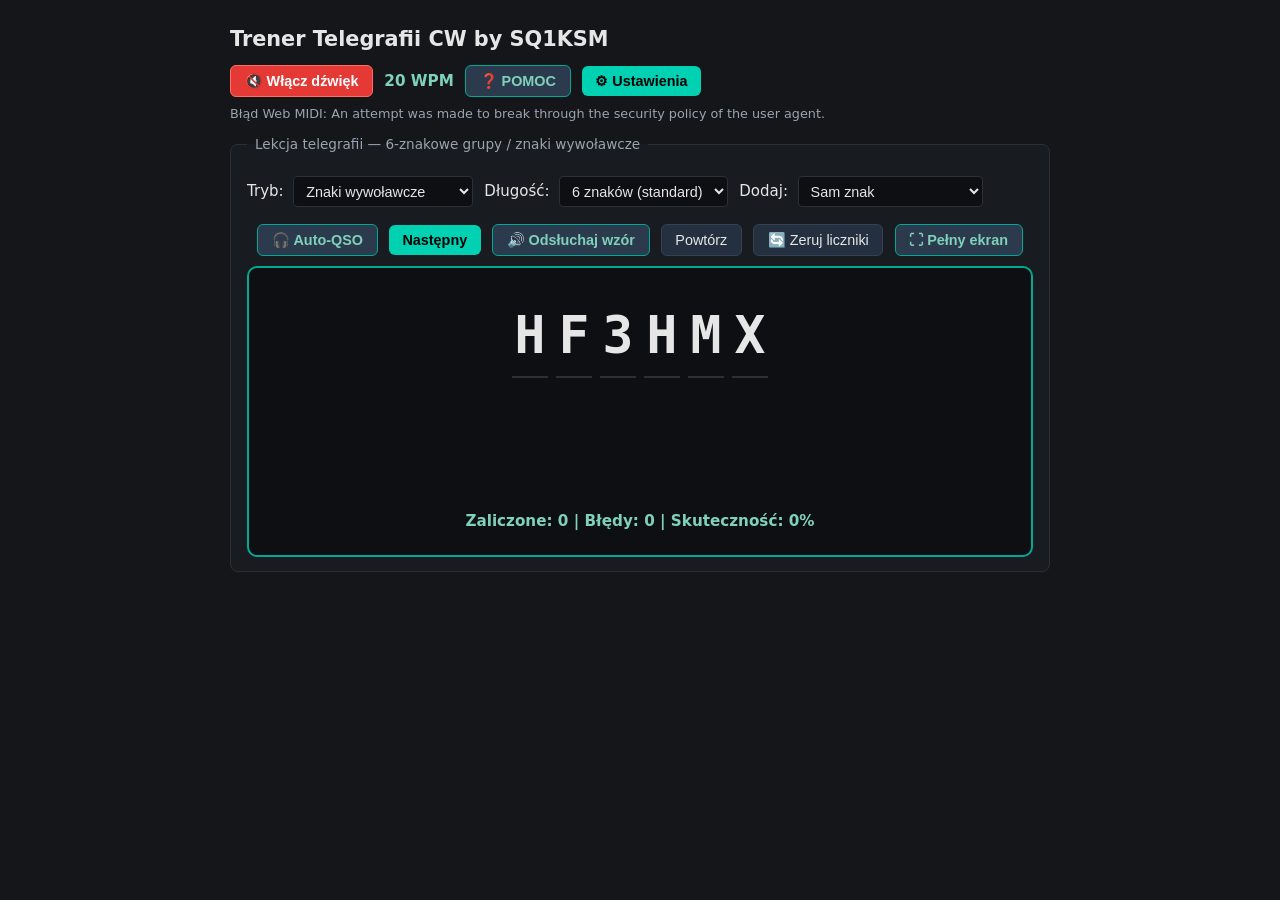
==== index.html @ eaeefb2e "Add files via upload" ====
<!doctype html>
<html lang="pl">

<head>
    <meta charset="utf-8" />
    <meta name="viewport" content="width=device-width, initial-scale=1" />
    <meta http-equiv="Cache-Control" content="no-cache, no-store, must-revalidate">
    <meta http-equiv="Pragma" content="no-cache">
    <meta http-equiv="Expires" content="0">
    <title>Trener Telegrafii CW (MIDI) by SQ1KSM v3</title>
    <link rel="stylesheet" href="style.css?v=6">
</head>

<body>
    <!-- 🔧 KONTROLA PRZEGLĄDARKI -->
    <!-- Komunikat o braku obsługi Web MIDI API (domyślnie ukryty) -->
    <div id="midi-warning-overlay" style="display: none;">
        <div class="midi-warning-box">
            <h2>⚠️ Przeglądarka nie obsługuje Web MIDI API</h2>
            <p>Twoja obecna przeglądarka nie pozwala na obsługę klucza telegraficznego przez USB/MIDI (część funkcji
                aplikacji może nie działać).</p>
            <p>Aby korzystać z pełnych możliwości <strong>Trenera Telegrafii CW</strong>, uruchom stronę w jednej z
                obsługiwanych przeglądarek:</p>
            <ul>
                <li><strong>Google Chrome</strong> (Windows, macOS, Linux, Android)</li>
                <li><strong>Microsoft Edge</strong> (Windows, macOS)</li>
                <li><strong>Opera</strong> / <strong>Brave</strong> / <strong>Vivaldi</strong></li>
            </ul>
            <p class="small-note">Uwaga: Przeglądarki na urządzeniach Apple iPhone/iPad (iOS/iPadOS) oraz Safari nie
                obsługują standardu Web MIDI.</p>
            <button id="close-midi-warning" type="button">Rozumiem, kontynuuj mimo to (tylko generator /
                klawiatura)</button>
        </div>
    </div>

    <style>
        #midi-warning-overlay {
            position: fixed;
            inset: 0;
            background: rgba(0, 0, 0, 0.82);
            z-index: 9999;
            display: flex;
            align-items: center;
            justify-content: center;
            padding: 16px;
            font-family: system-ui, -apple-system, sans-serif;
        }

        .midi-warning-box {
            background: #1e2229;
            color: #f1f5f9;
            border: 2px solid #f59e0b;
            border-radius: 10px;
            max-width: 520px;
            padding: 24px;
            box-shadow: 0 10px 30px rgba(0, 0, 0, 0.5);
        }

        .midi-warning-box h2 {
            margin-top: 0;
            color: #fbbf24;
            font-size: 1.25rem;
        }

        .midi-warning-box ul {
            margin: 12px 0;
            padding-left: 20px;
            line-height: 1.6;
        }

        .midi-warning-box .small-note {
            font-size: 0.85rem;
            color: #94a3b8;
        }

        #close-midi-warning {
            margin-top: 14px;
            width: 100%;
            padding: 10px 16px;
            background: #f59e0b;
            color: #111827;
            font-weight: 600;
            border: none;
            border-radius: 6px;
            cursor: pointer;
        }

        #close-midi-warning:hover {
            background: #fbbf24;
        }
    </style>

    <script>
        document.addEventListener("DOMContentLoaded", () => {
            // 1. Sprawdzenie czy przeglądarka obsługuje Web MIDI API oraz czy strona działa w bezpiecznym kontekście (HTTPS / localhost)
            const isWebMidiSupported = typeof navigator !== "undefined" && typeof navigator.requestMIDIAccess === "function";
            const isSecure = window.isSecureContext; // Web MIDI wymaga HTTPS lub localhost

            if (!isWebMidiSupported || !isSecure) {
                const overlay = document.getElementById("midi-warning-overlay");
                const closeBtn = document.getElementById("close-midi-warning");

                if (overlay) {
                    overlay.style.display = "flex";
                }

                if (closeBtn) {
                    closeBtn.addEventListener("click", () => {
                        overlay.style.display = "none";
                    });
                }
            }
        });
    </script>


    <!-- 🔧 KONIEC - KONTROLA PRZEGLĄDARKI -->


    <div class="topbar">
        <h1>Trener Telegrafii CW by SQ1KSM</h1>
        <div class="row">
            <button id="unlock-audio-btn" class="danger-btn">🔇 Włącz dźwięk</button>
            <span id="quick-wpm-badge" style="color:#7fd1b9; font-weight:bold; font-size:.95rem;">20 WPM</span>
            <a href="pomoc.html" target="_blank" style="text-decoration:none;"><button type="button" class="nav-btn">❓
                    POMOC</button></a>
            <button id="toggle-settings-btn" class="force-btn">⚙ Ustawienia</button>
        </div>
    </div>
    <p class="status" id="status">Inicjalizacja Web MIDI…</p>



    <!-- Ostrzeżenie o braku obsługi Web MIDI API (domyślnie ukryte) -->
    <div id="midi-compat-banner"
        style="display:none; background:#1a1212; border:1px solid #ef4444; border-radius:6px; padding:14px 16px; margin:10px 0; color:#e6e6e6; line-height:1.5;">
        <div style="display:flex; justify-content:space-between; align-items:flex-start; gap:12px;">
            <div>
                <strong style="color:#f87171; font-size:1rem;">⚠️ Twoja przeglądarka nie obsługuje Web MIDI API</strong>
                <p id="midi-compat-reason" style="margin:6px 0 8px 0; font-size:.92rem; color:#cbd5e1;">
                    Obsługa fizycznego klucza CW / dongla Vail przez USB wymaga przeglądarki wspierającej standard Web
                    MIDI.
                </p>
                <p style="margin:0; font-size:.9rem;">
                    Uruchom aplikację w: <strong style="color:#7fd1b9;">Google Chrome</strong>, <strong
                        style="color:#7fd1b9;">Microsoft Edge</strong>, <strong style="color:#7fd1b9;">Opera</strong>
                    lub <strong style="color:#7fd1b9;">Android Chrome</strong>.
                </p>
                <p style="margin:6px 0 0 0; font-size:.82rem; color:#94a3b8;">
                    Wskazówka: W obecnej przeglądarce nadal możesz korzystać z treningu odbioru (RX) oraz klawiatury
                    ekranowej/komputerowej.
                </p>
            </div>
            <button type="button" id="dismiss-midi-banner" class="nav-btn"
                style="flex-shrink:0; border-color:#ef4444; color:#fca5a5;">✕ Zamknij</button>
        </div>
    </div>

    <script>
        (function checkWebMidiCompatibility() {
            const hasWebMidi = typeof navigator !== "undefined" && typeof navigator.requestMIDIAccess === "function";
            const isSecure = window.isSecureContext; // Web MIDI wymaga HTTPS lub localhost

            if (!hasWebMidi || !isSecure) {
                const banner = document.getElementById("midi-compat-banner");
                const statusEl = document.getElementById("status");
                const reasonEl = document.getElementById("midi-compat-reason");
                const dismissBtn = document.getElementById("dismiss-midi-banner");

                if (banner) banner.style.display = "block";

                if (!isSecure && hasWebMidi) {
                    // Przeglądarka jest dobra (np. Chrome), ale strona otwarta po zwykłym HTTP zamiast HTTPS
                    if (reasonEl) {
                        reasonEl.textContent = "Przeglądarka wspiera Web MIDI, ale zablokowała dostęp, ponieważ strona nie jest otwarta przez bezpieczne połączenie HTTPS (lub localhost).";
                    }
                    if (statusEl) {
                        statusEl.textContent = "Błąd Web MIDI: wymagane połączenie HTTPS.";
                        statusEl.style.color = "#f87171";
                    }
                } else {
                    // Przeglądarka nie obsługuje Web MIDI (np. Firefox, Safari, przeglądarki na iOS)
                    if (statusEl) {
                        statusEl.textContent = "Brak obsługi Web MIDI w tej przeglądarce (tryb bez klucza USB).";
                        statusEl.style.color = "#f87171";
                    }
                }

                if (dismissBtn && banner) {
                    dismissBtn.addEventListener("click", () => {
                        banner.style.display = "none";
                    });
                }
            }
        })();
    </script>






    <div id="settings-drawer" class="drawer">
        <fieldset>
            <legend>Dane stacji (do łączności QSO)</legend>
            <div class="row">
                <label>Twój znak:
                    <input id="my-call-input" type="text" value="SQ1KSM" maxlength="12"
                        style="width:7em; text-transform:uppercase; font-family:ui-monospace, monospace; font-weight:bold; background:#0d0f12; color:#7fd1b9; border:1px solid #2a2f38; border-radius:4px; padding:.35rem .5rem;">
                </label>
                <label>Imię:
                    <input id="my-name-input" type="text" value="SLAWEK" maxlength="15"
                        style="width:6em; text-transform:uppercase; font-family:ui-monospace, monospace; background:#0d0f12; color:#e6e6e6; border:1px solid #2a2f38; border-radius:4px; padding:.35rem .5rem;">
                </label>
                <label>QTH:
                    <input id="my-qth-input" type="text" value="KOSTRZYN" maxlength="20"
                        style="width:8em; text-transform:uppercase; font-family:ui-monospace, monospace; background:#0d0f12; color:#e6e6e6; border:1px solid #2a2f38; border-radius:4px; padding:.35rem .5rem;">
                </label>
                <label>Lokator:
                    <input id="my-locator-input" type="text" value="JO72IP" maxlength="8"
                        style="width:6em; text-transform:uppercase; font-family:ui-monospace, monospace; background:#0d0f12; color:#e6e6e6; border:1px solid #2a2f38; border-radius:4px; padding:.35rem .5rem;">
                </label>
            </div>
        </fieldset>

        <fieldset>
            <legend>Połączenie MIDI (Dongle Vail)</legend>
            <div class="row">
                <label>Wejście (Odbiór): <select id="midi-in"></select></label>
                <label>Wyjście (Dongle): <select id="midi-out"></select></label>
                <label>Kanał:
                    <select id="midi-ch">
                        <option value="all" selected>Wszystkie</option>
                        <option value="1">1</option>
                        <option value="2">2</option>
                        <option value="3">3</option>
                        <option value="4">4</option>
                    </select>
                </label>
            </div>
            <div class="row" style="align-items: center; gap: 16px;">
                <label class="checkbox-label"
                    style="margin: 0; display: inline-flex; align-items: center; gap: 8px; cursor: pointer;">
                    <input type="checkbox" id="any-note"> Akceptuj każdą nutę
                </label>
                <span id="note-selectors"
                    style="display: inline-flex; align-items: center; gap: 12px; background: rgba(0, 0, 0, 0.25); border: 1px solid #2d3748; border-radius: 6px; padding: 4px 10px;">
                    <span
                        style="font-size: 0.85em; opacity: 0.7; text-transform: uppercase; letter-spacing: 0.5px;">Nuty:</span>
                    <label style="display: inline-flex; align-items: center; gap: 5px; margin: 0;">
                        Lewa (DIT) <input type="number" id="note-dit" min="0" max="127" value="1"
                            style="width: 48px; text-align: center; padding: 2px 4px;">
                    </label>
                    <label style="display: inline-flex; align-items: center; gap: 5px; margin: 0;">
                        Prawa (DAH) <input type="number" id="note-dah" min="0" max="127" value="2"
                            style="width: 48px; text-align: center; padding: 2px 4px;">
                    </label>
                </span>
            </div>
        </fieldset>

        <fieldset>
            <legend>Odsłuch Audio (Sidetone)</legend>
            <div class="row">
                <label style="flex:1; min-width:200px;">Głośność: <input id="vol-slider" type="range" min="0" max="100"
                        value="50"><output id="vol-out">50%</output></label>
                <label style="flex:1; min-width:200px;">Ton (Hz): <input id="freq-slider" type="range" min="300"
                        max="1000" step="50" value="700"><output id="freq-out">700 Hz</output></label>
            </div>
        </fieldset>

        <fieldset>
            <legend>Tempo WPM, Przerwy i Kontrola Rytmu</legend>
            <label>WPM (Dongle + Dekoder):
                <input id="wpm-slider" type="range" min="5" max="45" value="20">
                <output id="wpm-out">20 WPM</output>
            </label>
            <label>Przerwa między literami (poszerzenie):
                <input id="char-gap-slider" type="range" min="2.5" max="7.0" step="0.5" value="3.0">
                <output id="char-gap-out">3.0x dit</output>
            </label>
            <label style="margin-top:.6rem;">
                <input id="strict-gap-check" type="checkbox" checked> Resetuj wyraz od nowa przy zbyt długiej przerwie
            </label>
            <label id="max-gap-row" style="margin-top:.2rem;">Maks. przerwa w wyrazie (limit):
                <input id="max-gap-slider" type="range" min="5" max="25" step="1" value="7">
                <output id="max-gap-out">7x dit</output>
            </label>
            <label style="margin-top:.6rem;">
                <input id="sound-feedback-check" type="checkbox">
                Dźwięk potwierdzenia (krótki sygnał po nadaniu słowa)
            </label>
            <label style="margin-top:.6rem;">
                <input id="soft-error-check" type="checkbox" checked>
                Łagodny tryb błędów: nie przerywaj od razu — czekaj na dłuższą pauzę
            </label>
            <div class="row" style="margin-top:.5rem;">
                <span>Tryb Dongla:</span>
                <button class="mode-btn" data-prog="7">Iambic A</button>
                <button class="mode-btn active-mode" data-prog="8">Iambic B</button>
                <button class="mode-btn" data-prog="6">Ultimatic</button>
                <button class="mode-btn" data-prog="2">Bug</button>
                <button class="mode-btn" data-prog="1">Straight Key</button>
            </div>
            <label style="margin-top:.7rem;">
                <input id="sync-decoder" type="checkbox" checked> Synchronizuj dekoder z WPM
            </label>
            <div id="manual-rx-box" style="display:none;">
                <label>Osobne WPM dekodera:
                    <input id="rx-wpm-slider" type="range" min="5" max="45" value="20">
                    <output id="rx-wpm-out">20 WPM</output>
                </label>
            </div>
            <div class="thresholds" id="thresholds-info">dit: 60 ms | litera po 180 ms | limit pauzy: 600 ms</div>
        </fieldset>

        <fieldset>
            <legend>Zdarzenia MIDI (debug)</legend>
            <div id="log"></div>
        </fieldset>
    </div>

    <fieldset>
        <legend id="lesson-legend">Lekcja telegrafii — grupy znaków / znaki wywoławcze</legend>
        <div class="row" style="margin-bottom:.6rem;">
            <div class="row" style="flex-wrap:nowrap;">
                <label>Tryb:
                    <select id="lesson-type">
                        <option value="koch">Metoda Kocha</option>
                        <option value="letters">Tylko litery</option>
                        <option value="mixed">Losowe znaki</option>
                        <option value="callsign" selected>Znaki wywoławcze</option>
                        <option value="qso">Krótkie łączności</option>
                        <option value="free">Swobodne nadawanie</option>
                        <option value="file">Własny plik</option>
                    </select>
                </label>

                <label id="lesson-len-wrap">Długość:
                    <select id="lesson-len">
                        <option value="1">1 znak (bardzo łatwy)</option>
                        <option value="2">2 znaki</option>
                        <option value="3">3 znaki</option>
                        <option value="4">4 znaki (łatwy)</option>
                        <option value="5">5 znaków</option>
                        <option value="6" selected>6 znaków (standard)</option>
                        <option value="8">8 znaków</option>
                        <option value="10">10 znaków</option>
                    </select>
                </label>

                <label id="callsign-suffix-wrap" style="display:none;">Dodaj:
                    <select id="callsign-suffix">
                        <option value="none">Sam znak</option>
                        <option value="random">Losowo: /P, /QRP, /MM</option>
                        <option value="question">? po znaku</option>
                    </select>
                </label>

                <div id="koch-controls" class="row" style="display:none; flex-wrap:nowrap;">
                    <label>Lekcja:
                        <select id="koch-stage">
                            <option value="0">1: K M</option>
                            <option value="1">2: R S</option>
                            <option value="2">3: U A</option>
                            <option value="3">4: P T</option>
                            <option value="4">5: L O</option>
                            <option value="5">6: W I</option>
                            <option value="6">7: N J</option>
                            <option value="7">8: E F</option>
                            <option value="8">9: Ø Y</option>
                            <option value="9">10: V G</option>
                            <option value="10">11: 5 Q</option>
                            <option value="11">12: 9 Z</option>
                            <option value="12">13: H 3</option>
                            <option value="13">14: 8 B</option>
                            <option value="14">15: ? 4</option>
                            <option value="15">16: 2 7</option>
                            <option value="16">17: C 1</option>
                            <option value="17">18: D 6</option>
                            <option value="18">19: X =</option>
                            <option value="19">20: / &lt;SK&gt;</option>
                        </select>
                    </label>

                    <select id="koch-scope">
                        <option value="only">Tylko nowe</option>
                        <option value="cumul">Wszystkie</option>
                    </select>
                </div>

                <div id="file-controls" class="row" style="display:none; flex-wrap:nowrap;">
                    <button type="button" id="file-upload-btn" class="nav-btn">📂 Wczytaj plik</button>
                    <button type="button" id="file-paste-btn" class="nav-btn">Wklej ze schowka</button>
                    <input type="file" id="lesson-file-input" accept=".txt,.csv" style="display:none;">
                    <select id="file-order">
                        <option value="random">Losowo</option>
                        <option value="seq">Po kolei</option>
                    </select>
                    <span id="file-info"
                        style="font-size:.82rem; color:#9aa3b0; max-width:12em; overflow:hidden; text-overflow:ellipsis; white-space:nowrap;">Brak
                        pliku</span>
                </div>
            </div>
        </div>

        <div class="row" style="margin-bottom:.6rem; justify-content: center;">

            <button id="toggle-auto-btn" class="nav-btn">🎧 Auto-QSO</button>
            <button id="lesson-next-btn" class="force-btn">Następny</button>
            <button id="lesson-play-btn" class="nav-btn">🔊 Odsłuchaj</button>
            <button id="lesson-reset-btn">Powtórz</button>
            <button id="stats-reset-btn">🔄 Zeruj liczniki</button>
            <button id="fullscreen-btn" class="nav-btn">⛶ Pełny ekran</button>
        </div>

        <div class="lesson-box" id="lesson-box">
            <div class="lesson-grid" id="lesson-grid"></div>
            <div class="lesson-msg" id="lesson-msg"></div>
            <div class="lesson-stats" id="lesson-stats">Zaliczone: 0 | Błędy: 0</div>
        </div>
    </fieldset>

    <!-- 🔧 Modal potwierdzenia (nowoczesny, zamiast confirm()) -->
    <div id="confirm-modal" class="confirm-overlay" aria-hidden="true">
        <div class="confirm-box" role="dialog" aria-modal="true" aria-labelledby="confirm-title">
            <div class="confirm-icon" id="confirm-icon">⚠️</div>
            <h2 class="confirm-title" id="confirm-title">Potwierdź</h2>
            <p class="confirm-msg" id="confirm-msg">Czy na pewno?</p>
            <div class="confirm-actions">
                <button type="button" class="confirm-btn cancel" id="confirm-cancel">Anuluj</button>
                <button type="button" class="confirm-btn ok" id="confirm-ok">Tak, potwierdzam</button>
            </div>
        </div>
    </div>

    <!-- 🔧 Modal Auto-QSO -->
    <div id="auto-modal" class="confirm-overlay" aria-hidden="true">
        <div class="confirm-box" role="dialog" aria-modal="true" aria-labelledby="auto-title"
            style="max-width:440px; text-align:left;">
            <div class="confirm-icon" style="text-align:center;">🎧</div>
            <h2 class="confirm-title" id="auto-title" style="text-align:center;">Tryb Auto-QSO</h2>
            <p class="confirm-msg" id="auto-msg" style="text-align:center;">
                System nadaje wzór. Nadaj dokładnie to, co usłyszysz. Po poprawnym nadaniu przejdzie do kolejnego
                zadania.
            </p>

            <label style="display:flex; align-items:center; gap:.6rem; margin:.6rem 0;">
                <input type="checkbox" id="auto-repeat-on-error" checked>
                Powtarzaj ten sam wyraz po błędzie
            </label>

            <label style="display:flex; align-items:center; gap:.6rem; margin:.6rem 0;">
                <input type="checkbox" id="auto-show-text">
                Pokazuj tekst wyrazu (domyślnie ukryty — słuchaj!)
            </label>

            <label style="display:flex; align-items:center; gap:.6rem; margin:.6rem 0;">
                <input type="checkbox" id="auto-play-first" checked>
                Nadaj wzór od razu po starcie
            </label>

            <div class="confirm-actions" style="margin-top:1rem;">
                <button type="button" class="confirm-btn cancel" id="auto-cancel">Anuluj</button>
                <button type="button" class="confirm-btn ok safe" id="auto-start">▶ Start</button>
            </div>
        </div>
    </div>

    <script src="morse.js?v=5"></script>
    <script src="lessons.js?v=15"></script>
    <script src="midi.js?v=4"></script>
    <script src="app.js?v=6"></script>
</body>

</html>
---- style.css ----
:root {
    color-scheme: dark;
}

body {
    font: 15px/1.5 system-ui, sans-serif;
    background: #14161a;
    color: #e6e6e6;
    max-width: 820px;
    margin: 1.5rem auto;
    padding: 0 1rem;
}

.topbar {
    display: flex;
    justify-content: space-between;
    align-items: center;
    margin-bottom: .4rem;
    gap: .6rem;
    flex-wrap: wrap;
}

h1 {
    font-size: 1.3rem;
    font-weight: 600;
    margin: 0;
}

fieldset {
    border: 1px solid #2a2f38;
    border-radius: 8px;
    padding: .9rem 1rem;
    margin: .7rem 0;
    background: #181b20;
}

legend {
    padding: 0 .5rem;
    color: #9aa3b0;
    font-size: .85rem;
}

label {
    display: flex;
    align-items: center;
    gap: .6rem;
    margin: .45rem 0;
}

input[type=range] {
    flex: 1;
    cursor: pointer;
}

select,
input[type=number] {
    background: #0d0f12;
    color: #e6e6e6;
    border: 1px solid #2a2f38;
    border-radius: 4px;
    padding: .35rem .5rem;
    font-size: .9rem;
}

output {
    min-width: 6em;
    text-align: right;
    font-variant-numeric: tabular-nums;
    color: #7fd1b9;
    font-weight: 600;
}

#log {
    font-family: ui-monospace, monospace;
    font-size: .8rem;
    color: #8b94a3;
    max-height: 7em;
    overflow: auto;
    background: #0d0f12;
    border: 1px solid #2a2f38;
    border-radius: 8px;
    padding: .5rem;
}

button {
    background: #243040;
    color: #e6e6e6;
    border: 1px solid #364252;
    border-radius: 6px;
    padding: .42rem .85rem;
    cursor: pointer;
    font-size: .9rem;
}

button:hover {
    background: #2c3a4d;
}

button.active-mode {
    background: #00a896;
    color: #000;
    font-weight: 600;
    border-color: #00a896;
}

.nav-btn {
    background: #2c3a4d;
    border-color: #00a896;
    color: #7fd1b9;
    font-weight: 600;
}

.danger-btn {
    background: #e53935;
    color: #ffffff;
    font-weight: bold;
    border: 1px solid #ff6f60;
}

.danger-btn:hover {
    background: #ff5252;
}

.status {
    font-size: .8rem;
    color: #9aa3b0;
    margin: 0 0 .6rem 0;
}

.row {
    display: flex;
    gap: .7rem;
    flex-wrap: wrap;
    align-items: center;
}

.thresholds {
    font-family: ui-monospace, monospace;
    font-size: .82rem;
    color: #7fd1b9;
    margin-top: .4rem;
}

.force-btn {
    background: #00d1b2;
    color: #000;
    font-weight: bold;
    border: none;
}

.force-btn:hover {
    background: #00b89c;
}

.cc-log {
    color: #f5a623;
    font-weight: bold;
}

.lesson-box {
    background: #0d0f12;
    border: 2px solid #00a896;
    border-radius: 10px;
    padding: 1.4rem 1rem;
    margin-top: .5rem;
    text-align: center;
    transition: background-color 0.25s ease, border-color 0.25s ease;
    overflow-x: auto;
}

.flash-err {
    background-color: #4a1218 !important;
    border-color: #ff5252 !important;
}

.flash-err-soft {
    background-color: #3a2410 !important;
    border-color: #f5a623 !important;
}

.flash-ok {
    background-color: #0e3d29 !important;
    border-color: #00e676 !important;
}

.lesson-grid {
    display: inline-grid;
    grid-template-columns: repeat(var(--cols, 6), minmax(2.2rem, auto));
    gap: .55rem;
    justify-content: center;
    margin: .4rem 0;
    font-family: 'Fira Code', 'JetBrains Mono', ui-monospace, Consolas, monospace;
    font-variant-numeric: slashed-zero;
    font-size: clamp(1.9rem, 4.5vw, 3.2rem);
    font-weight: bold;
}

.lesson-grid.qso-mode {
    display: flex;
    flex-wrap: wrap;
    justify-content: center;
    gap: .3rem .25rem;
    font-size: clamp(1.35rem, 3.2vw, 2.1rem);
}

.qso-pair {
    display: inline-flex;
    flex-direction: column;
    align-items: center;
    min-width: 1.15rem;
}

.cell-space {
    color: #4b5563;
    font-size: .75em;
}

.cell-target {
    color: #e6e6e6;
    border-bottom: 2px solid #2a2f38;
    padding-bottom: .15rem;
}

.cell-typed {
    min-height: 1.3em;
    padding-top: .15rem;
}

.ch-ok {
    color: #00e676;
}

.ch-err {
    color: #ff5252;
}

.lesson-msg {
    font-size: .95rem;
    font-weight: bold;
    min-height: 1.4em;
    margin-top: .4rem;
}

.lesson-stats {
    font-size: .95rem;
    color: #7fd1b9;
    margin-top: .6rem;
    font-weight: 600;
}

.drawer {
    display: none;
    border: 1px solid #00a896;
    border-radius: 10px;
    padding: .4rem .9rem;
    background: #16191f;
    margin-bottom: .8rem;
}

.drawer.open {
    display: block;
}

body.focus-mode {
    max-width: 100%;
    width: 100%;
    height: 100dvh;
    margin: 0;
    padding: .5rem;
    display: flex;
    flex-direction: column;
    box-sizing: border-box;
    overflow: hidden;
}

body.focus-mode .topbar,
body.focus-mode #status,
body.focus-mode #settings-drawer,
body.focus-mode #lesson-legend,
body.focus-mode fieldset>.row:first-of-type {
    display: none !important;
}

body.focus-mode fieldset {
    border: none;
    background: transparent;
    padding: 0;
    margin: 0;
    flex: 1;
    min-height: 0;
    display: flex;
    flex-direction: column;
}

body.focus-mode fieldset>.row:nth-of-type(2) {
    justify-content: center;
    gap: .4rem;
    margin-bottom: .4rem !important;
    flex-shrink: 0;
}

body.focus-mode fieldset>.row:nth-of-type(2) button {
    padding: .35rem .6rem;
    font-size: .82rem;
}

body.focus-mode .lesson-box {
    flex: 1;
    min-height: 0;
    width: 100%;
    margin: 0;
    padding: 1rem .6rem;
    box-sizing: border-box;
    display: flex;
    flex-direction: column;
    justify-content: center;
    align-items: center;
}

body.focus-mode .lesson-grid {
    font-size: clamp(2.2rem, 7vw, 4.2rem);
}

body.focus-mode .lesson-grid.qso-mode {
    font-size: clamp(1.5rem, 4.5vw, 2.8rem);
}

/* Wyróżnienie Auto-QSO w pełnym ekranie */
body.focus-mode #toggle-auto-btn {
    background: #00a896;
    color: #000;
    font-weight: 700;
    border-color: #00a896;
}

body.focus-mode #toggle-auto-btn.danger-btn {
    background: #e53935;
    color: #fff;
    border-color: #ff6f60;
}

/* ============================================================
   🔧 Modal potwierdzenia
   ============================================================ */
.confirm-overlay {
    position: fixed;
    inset: 0;
    background: rgba(0, 0, 0, 0.65);
    backdrop-filter: blur(4px);
    -webkit-backdrop-filter: blur(4px);
    display: flex;
    align-items: center;
    justify-content: center;
    z-index: 9999;
    opacity: 0;
    pointer-events: none;
    transition: opacity 0.18s ease;
}

.confirm-overlay.open {
    opacity: 1;
    pointer-events: auto;
}

.confirm-box {
    background: #181b20;
    border: 1px solid #2a2f38;
    border-radius: 12px;
    padding: 1.4rem 1.6rem 1.2rem;
    max-width: 380px;
    width: calc(100% - 2rem);
    box-shadow: 0 20px 60px rgba(0, 0, 0, 0.6), 0 0 0 1px rgba(0, 209, 178, 0.1);
    text-align: center;
    transform: translateY(10px) scale(0.97);
    transition: transform 0.18s cubic-bezier(0.2, 0.9, 0.3, 1.2);
}

.confirm-overlay.open .confirm-box {
    transform: translateY(0) scale(1);
}

.confirm-icon {
    font-size: 2.2rem;
    line-height: 1;
    margin-bottom: 0.4rem;
}

.confirm-title {
    font-size: 1.1rem;
    font-weight: 700;
    margin: 0 0 0.4rem;
    color: #e6e6e6;
}

.confirm-msg {
    font-size: 0.92rem;
    color: #9aa3b0;
    margin: 0 0 1.2rem;
    line-height: 1.45;
    white-space: pre-line;
}

.confirm-actions {
    display: flex;
    gap: 0.6rem;
    justify-content: center;
    flex-wrap: wrap;
}

.confirm-btn {
    padding: 0.5rem 1rem;
    border-radius: 6px;
    font-size: 0.9rem;
    font-weight: 600;
    cursor: pointer;
    border: 1px solid transparent;
    transition: background 0.15s, border-color 0.15s, transform 0.05s;
    min-width: 100px;
}

.confirm-btn:active {
    transform: scale(0.97);
}

.confirm-btn.cancel {
    background: #2c3a4d;
    color: #e6e6e6;
    border-color: #364252;
}

.confirm-btn.cancel:hover {
    background: #364252;
}

.confirm-btn.ok {
    background: #e53935;
    color: #fff;
    border-color: #ff6f60;
}

.confirm-btn.ok:hover {
    background: #ff5252;
}

.confirm-btn.ok.safe {
    background: #00a896;
    color: #000;
    border-color: #00a896;
}

.confirm-btn.ok.safe:hover {
    background: #00d1b2;
}

.confirm-btn:focus-visible {
    outline: 2px solid #7fd1b9;
    outline-offset: 2px;
}

@media (prefers-reduced-motion: reduce) {

    .confirm-overlay,
    .confirm-box {
        transition: none;
    }
}

/* ============================================================
   🔧 Auto-QSO: pasek stanu
   ============================================================ */
.auto-status-bar {
    display: flex;
    align-items: center;
    justify-content: center;
    gap: 1rem;
    padding: .5rem 1rem;
    margin: .4rem 0;
    background: linear-gradient(90deg, rgba(0, 168, 150, 0.15), rgba(0, 209, 178, 0.05));
    border: 1px solid #00a896;
    border-radius: 8px;
    font-size: .9rem;
    color: #7fd1b9;
    font-weight: 600;
    animation: autoPulse 1.6s ease-in-out infinite;
}

.auto-status-bar.tx {
    background: linear-gradient(90deg, rgba(229, 57, 53, 0.15), rgba(255, 82, 82, 0.05));
    border-color: #ff5252;
    color: #ff8a80;
}

.auto-status-bar.rx {
    background: linear-gradient(90deg, rgba(0, 230, 118, 0.15), rgba(0, 230, 118, 0.05));
    border-color: #00e676;
    color: #69f0ae;
}

.auto-status-bar.wait {
    background: linear-gradient(90deg, rgba(245, 166, 35, 0.15), rgba(245, 166, 35, 0.05));
    border-color: #f5a623;
    color: #ffd180;
}

@keyframes autoPulse {

    0%,
    100% {
        opacity: 1;
    }

    50% {
        opacity: .75;
    }
}

body.auto-qso-mode #lesson-next-btn,
body.auto-qso-mode #lesson-reset-btn {
    opacity: .35;
    pointer-events: none;
}
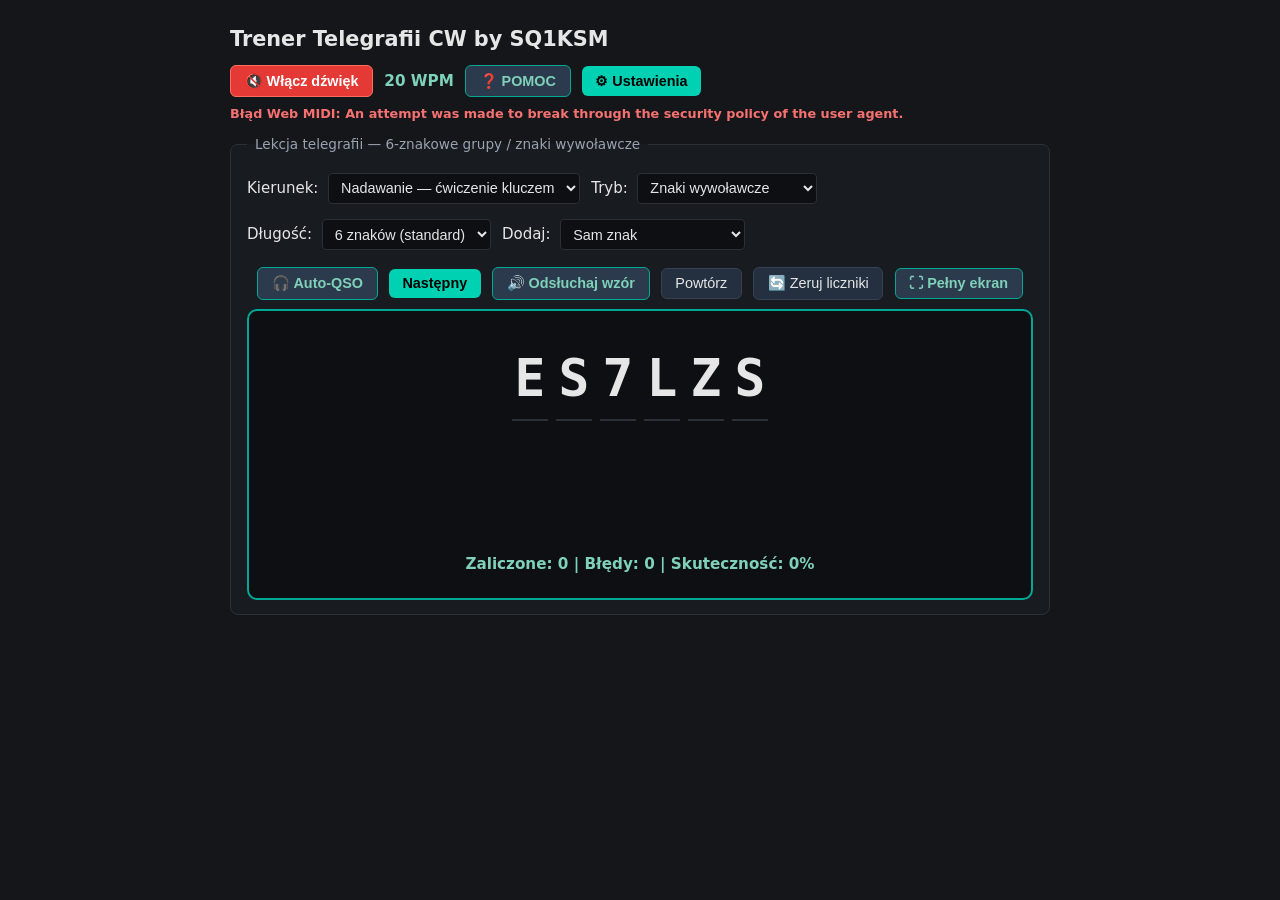
==== commit 8db1dbd1: "Add files via upload" ====
--- a/index.html
+++ b/index.html
@@ -8,7 +8,7 @@
     <meta http-equiv="Pragma" content="no-cache">
     <meta http-equiv="Expires" content="0">
     <title>Trener Telegrafii CW (MIDI) by SQ1KSM v3</title>
-    <link rel="stylesheet" href="style.css?v=6">
+    <link rel="stylesheet" href="style.css?v=14">
 </head>
 
 <body>
@@ -177,12 +177,14 @@
                     if (statusEl) {
                         statusEl.textContent = "Błąd Web MIDI: wymagane połączenie HTTPS.";
                         statusEl.style.color = "#f87171";
+                        statusEl.classList.add("status-error");
                     }
                 } else {
                     // Przeglądarka nie obsługuje Web MIDI (np. Firefox, Safari, przeglądarki na iOS)
                     if (statusEl) {
                         statusEl.textContent = "Brak obsługi Web MIDI w tej przeglądarce (tryb bez klucza USB).";
                         statusEl.style.color = "#f87171";
+                        statusEl.classList.add("status-error");
                     }
                 }
 
@@ -322,8 +324,15 @@
 
     <fieldset>
         <legend id="lesson-legend">Lekcja telegrafii — grupy znaków / znaki wywoławcze</legend>
-        <div class="row" style="margin-bottom:.6rem;">
-            <div class="row" style="flex-wrap:nowrap;">
+        <div class="lesson-settings">
+            <div class="row lesson-main-settings">
+                <label>Kierunek:
+                    <select id="lesson-direction">
+                        <option value="send" selected>Nadawanie — ćwiczenie kluczem</option>
+                        <option value="receive">Odbiór — potwierdź poprawność</option>
+                    </select>
+                </label>
+
                 <label>Tryb:
                     <select id="lesson-type">
                         <option value="koch">Metoda Kocha</option>
@@ -335,7 +344,9 @@
                         <option value="file">Własny plik</option>
                     </select>
                 </label>
-
+            </div>
+
+            <div class="row lesson-extra-settings">
                 <label id="lesson-len-wrap">Długość:
                     <select id="lesson-len">
                         <option value="1">1 znak (bardzo łatwy)</option>
@@ -404,7 +415,7 @@
             </div>
         </div>
 
-        <div class="row" style="margin-bottom:.6rem; justify-content: center;">
+        <div class="row lesson-action-buttons" style="margin-bottom:.6rem; justify-content: center;">
 
             <button id="toggle-auto-btn" class="nav-btn">🎧 Auto-QSO</button>
             <button id="lesson-next-btn" class="force-btn">Następny</button>
@@ -416,6 +427,10 @@
 
         <div class="lesson-box" id="lesson-box">
             <div class="lesson-grid" id="lesson-grid"></div>
+            <div id="receive-answer-row" class="row receive-answer-row" style="display:none;">
+                <button id="receive-good-btn" type="button" class="receive-good-btn">✓ Dobrze (Enter)</button>
+                <button id="receive-bad-btn" type="button" class="danger-btn">✕ Źle</button>
+            </div>
             <div class="lesson-msg" id="lesson-msg"></div>
             <div class="lesson-stats" id="lesson-stats">Zaliczone: 0 | Błędy: 0</div>
         </div>
@@ -431,6 +446,15 @@
                 <button type="button" class="confirm-btn cancel" id="confirm-cancel">Anuluj</button>
                 <button type="button" class="confirm-btn ok" id="confirm-ok">Tak, potwierdzam</button>
             </div>
+        </div>
+    </div>
+
+    <div id="receive-countdown-modal" class="confirm-overlay" aria-hidden="true">
+        <div class="confirm-box receive-countdown-box" role="dialog" aria-modal="true"
+            aria-labelledby="receive-countdown-title" aria-live="assertive">
+            <div class="confirm-icon">🎧</div>
+            <h2 class="confirm-title" id="receive-countdown-title">Przygotuj się do odbioru</h2>
+            <p class="confirm-msg" id="receive-countdown-value">Odsłuch za 5</p>
         </div>
     </div>
 
@@ -468,9 +492,9 @@
     </div>
 
     <script src="morse.js?v=5"></script>
-    <script src="lessons.js?v=15"></script>
-    <script src="midi.js?v=4"></script>
-    <script src="app.js?v=6"></script>
+    <script src="lessons.js?v=20"></script>
+    <script src="midi.js?v=5"></script>
+    <script src="app.js?v=7"></script>
 </body>
 
 </html>
--- a/style.css
+++ b/style.css
@@ -127,11 +127,36 @@
     margin: 0 0 .6rem 0;
 }
 
+.status.status-error {
+    color: #f87171;
+    font-weight: 700;
+}
+
 .row {
     display: flex;
     gap: .7rem;
     flex-wrap: wrap;
     align-items: center;
+}
+
+.lesson-settings {
+    display: flex;
+    flex-direction: column;
+    gap: .25rem;
+    margin-bottom: .6rem;
+}
+
+.lesson-main-settings,
+.lesson-extra-settings {
+    align-items: center;
+}
+
+.lesson-main-settings label {
+    margin: .25rem 0;
+}
+
+.lesson-extra-settings {
+    flex-wrap: wrap;
 }
 
 .thresholds {
@@ -203,6 +228,12 @@
     font-size: clamp(1.35rem, 3.2vw, 2.1rem);
 }
 
+.lesson-grid.receive-mode {
+    display: block;
+    width: 100%;
+    text-align: center;
+}
+
 .qso-pair {
     display: inline-flex;
     flex-direction: column;
@@ -239,6 +270,34 @@
     font-weight: bold;
     min-height: 1.4em;
     margin-top: .4rem;
+}
+
+.receive-answer-row {
+    justify-content: center;
+    align-items: center;
+    gap: .5rem;
+    margin: .4rem 0 0;
+    flex-shrink: 0;
+}
+
+.receive-answer-row input {
+    width: min(18rem, 70vw);
+    padding: .55rem .7rem;
+    border: 1px solid #2a2f38;
+    border-radius: 5px;
+    background: #0d0f12;
+    color: #e6e6e6;
+    font-family: ui-monospace, monospace;
+    text-transform: uppercase;
+}
+
+.receive-good-btn {
+    background: #00a896;
+    color: #001513;
+    border: 1px solid #00d1b2;
+    border-radius: 6px;
+    padding: .5rem .8rem;
+    font-weight: 700;
 }
 
 .lesson-stats {
@@ -274,10 +333,9 @@
 }
 
 body.focus-mode .topbar,
-body.focus-mode #status,
 body.focus-mode #settings-drawer,
 body.focus-mode #lesson-legend,
-body.focus-mode fieldset>.row:first-of-type {
+body.focus-mode .lesson-settings {
     display: none !important;
 }
 
@@ -292,14 +350,14 @@
     flex-direction: column;
 }
 
-body.focus-mode fieldset>.row:nth-of-type(2) {
+body.focus-mode .lesson-action-buttons {
     justify-content: center;
     gap: .4rem;
     margin-bottom: .4rem !important;
     flex-shrink: 0;
 }
 
-body.focus-mode fieldset>.row:nth-of-type(2) button {
+body.focus-mode .lesson-action-buttons button {
     padding: .35rem .6rem;
     font-size: .82rem;
 }
@@ -375,6 +433,13 @@
     transition: transform 0.18s cubic-bezier(0.2, 0.9, 0.3, 1.2);
 }
 
+.receive-countdown-box .confirm-msg {
+    margin-bottom: 0;
+    font-size: 1.4rem;
+    font-weight: 700;
+    color: #7fd1b9;
+}
+
 .confirm-overlay.open .confirm-box {
     transform: translateY(0) scale(1);
 }
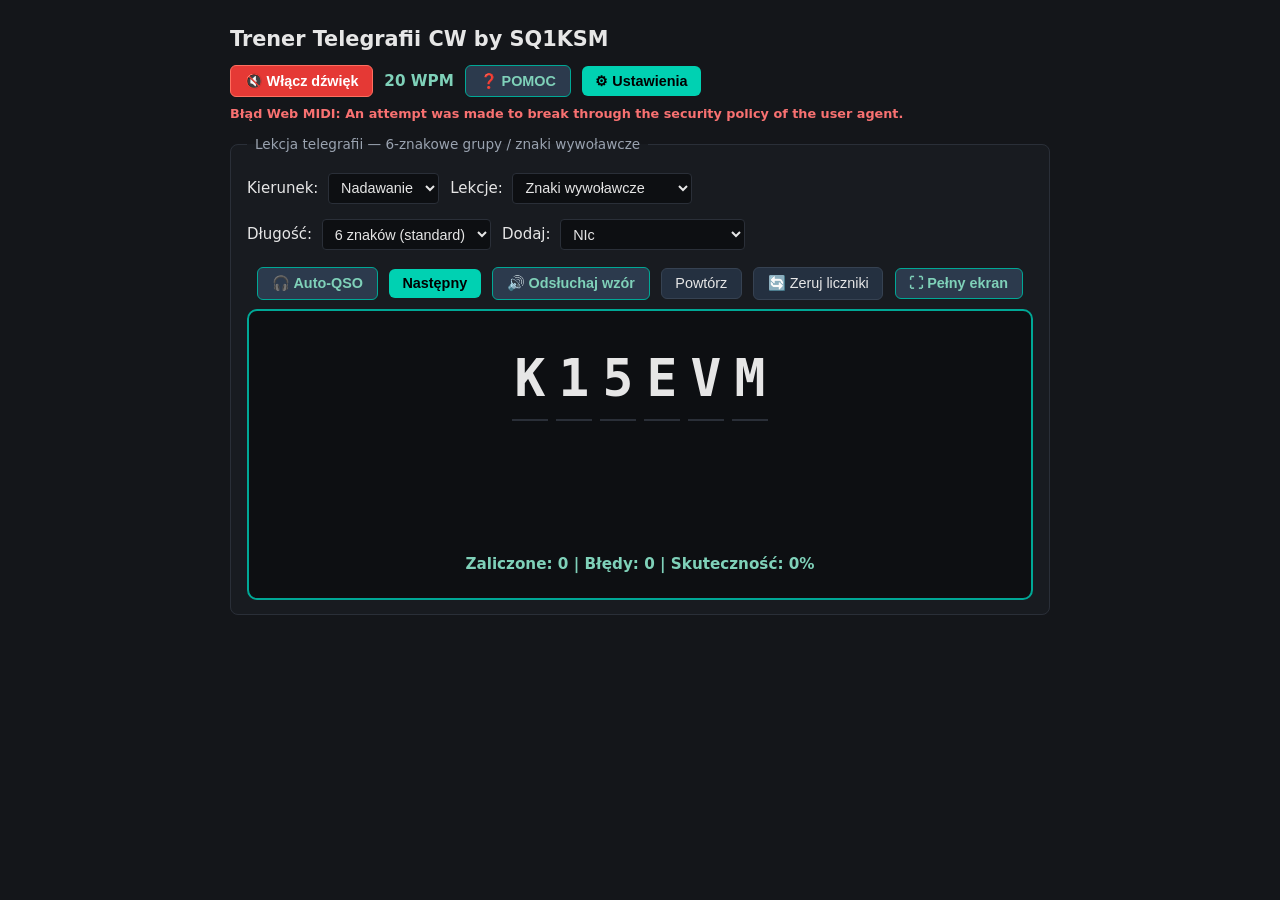
==== commit aeea5baf: "Add files via upload" ====
--- a/index.html
+++ b/index.html
@@ -328,12 +328,12 @@
             <div class="row lesson-main-settings">
                 <label>Kierunek:
                     <select id="lesson-direction">
-                        <option value="send" selected>Nadawanie — ćwiczenie kluczem</option>
-                        <option value="receive">Odbiór — potwierdź poprawność</option>
-                    </select>
-                </label>
-
-                <label>Tryb:
+                        <option value="send" selected>Nadawanie</option>
+                        <option value="receive">Odbiór</option>
+                    </select>
+                </label>
+
+                <label>Lekcje:
                     <select id="lesson-type">
                         <option value="koch">Metoda Kocha</option>
                         <option value="letters">Tylko litery</option>
@@ -362,9 +362,9 @@
 
                 <label id="callsign-suffix-wrap" style="display:none;">Dodaj:
                     <select id="callsign-suffix">
-                        <option value="none">Sam znak</option>
+                        <option value="none">NIc</option>
                         <option value="random">Losowo: /P, /QRP, /MM</option>
-                        <option value="question">? po znaku</option>
+                        <option value="question">Znak zapytania</option>
                     </select>
                 </label>
 
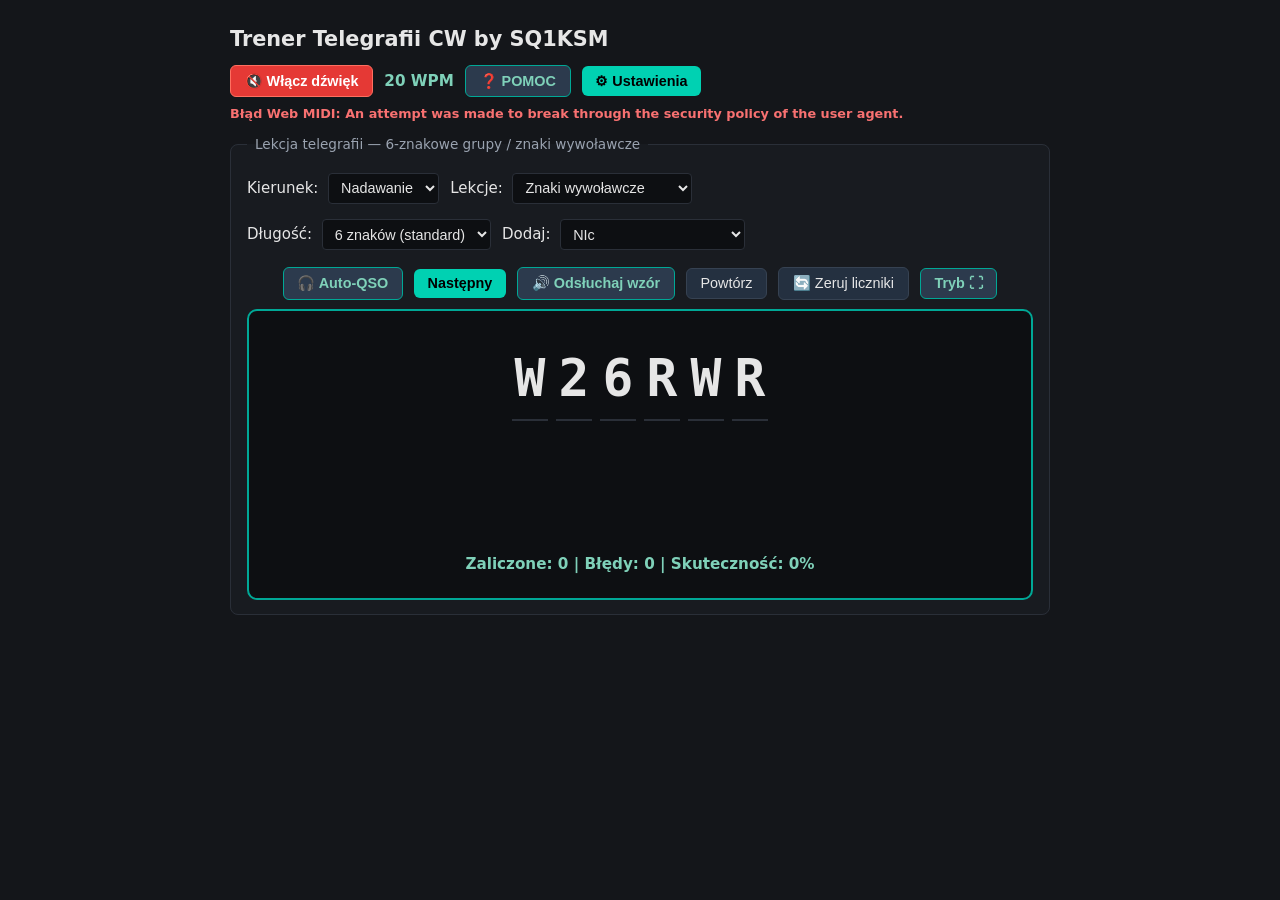
==== commit c491c0a4: "Add files via upload" ====
--- a/index.html
+++ b/index.html
@@ -8,7 +8,7 @@
     <meta http-equiv="Pragma" content="no-cache">
     <meta http-equiv="Expires" content="0">
     <title>Trener Telegrafii CW (MIDI) by SQ1KSM v3</title>
-    <link rel="stylesheet" href="style.css?v=14">
+    <link rel="stylesheet" href="style.css?v=15">
 </head>
 
 <body>
@@ -418,11 +418,12 @@
         <div class="row lesson-action-buttons" style="margin-bottom:.6rem; justify-content: center;">
 
             <button id="toggle-auto-btn" class="nav-btn">🎧 Auto-QSO</button>
+            <button id="receive-start-btn" type="button" class="force-btn" style="display:none;">▶ Start</button>
             <button id="lesson-next-btn" class="force-btn">Następny</button>
             <button id="lesson-play-btn" class="nav-btn">🔊 Odsłuchaj</button>
             <button id="lesson-reset-btn">Powtórz</button>
             <button id="stats-reset-btn">🔄 Zeruj liczniki</button>
-            <button id="fullscreen-btn" class="nav-btn">⛶ Pełny ekran</button>
+            <button id="fullscreen-btn" class="nav-btn">Tryb ⛶</button>
         </div>
 
         <div class="lesson-box" id="lesson-box">
@@ -492,9 +493,9 @@
     </div>
 
     <script src="morse.js?v=5"></script>
-    <script src="lessons.js?v=20"></script>
+    <script src="lessons.js?v=24"></script>
     <script src="midi.js?v=5"></script>
-    <script src="app.js?v=7"></script>
+    <script src="app.js?v=10"></script>
 </body>
 
 </html>
--- a/style.css
+++ b/style.css
@@ -336,6 +336,10 @@
 body.focus-mode #settings-drawer,
 body.focus-mode #lesson-legend,
 body.focus-mode .lesson-settings {
+    display: none !important;
+}
+
+body.focus-mode #status:not(.status-error) {
     display: none !important;
 }
 
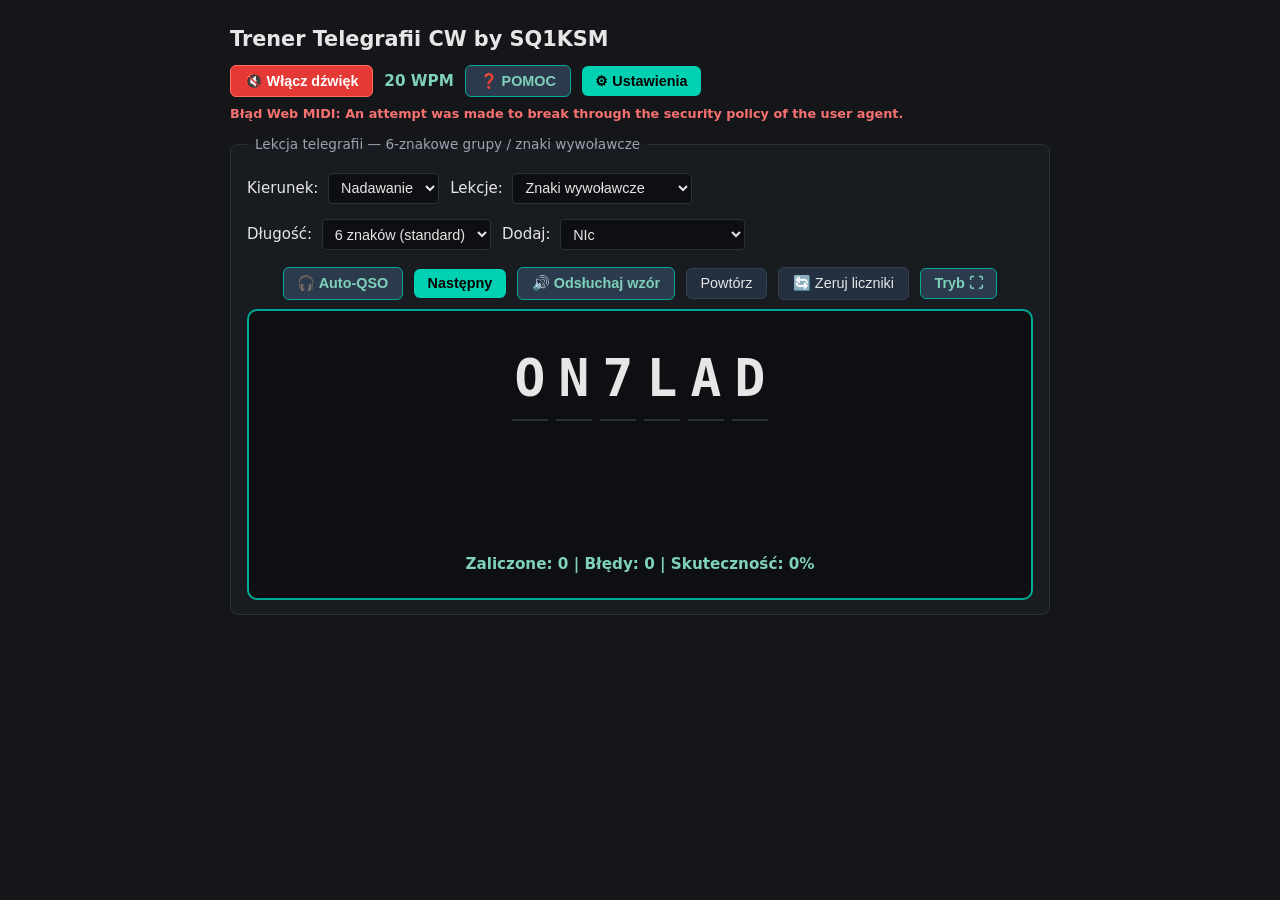
==== commit d217364d: "Add files via upload" ====
--- a/index.html
+++ b/index.html
@@ -494,7 +494,7 @@
 
     <script src="morse.js?v=5"></script>
     <script src="lessons.js?v=24"></script>
-    <script src="midi.js?v=5"></script>
+    <script src="midi.js?v=6"></script>
     <script src="app.js?v=10"></script>
 </body>
 
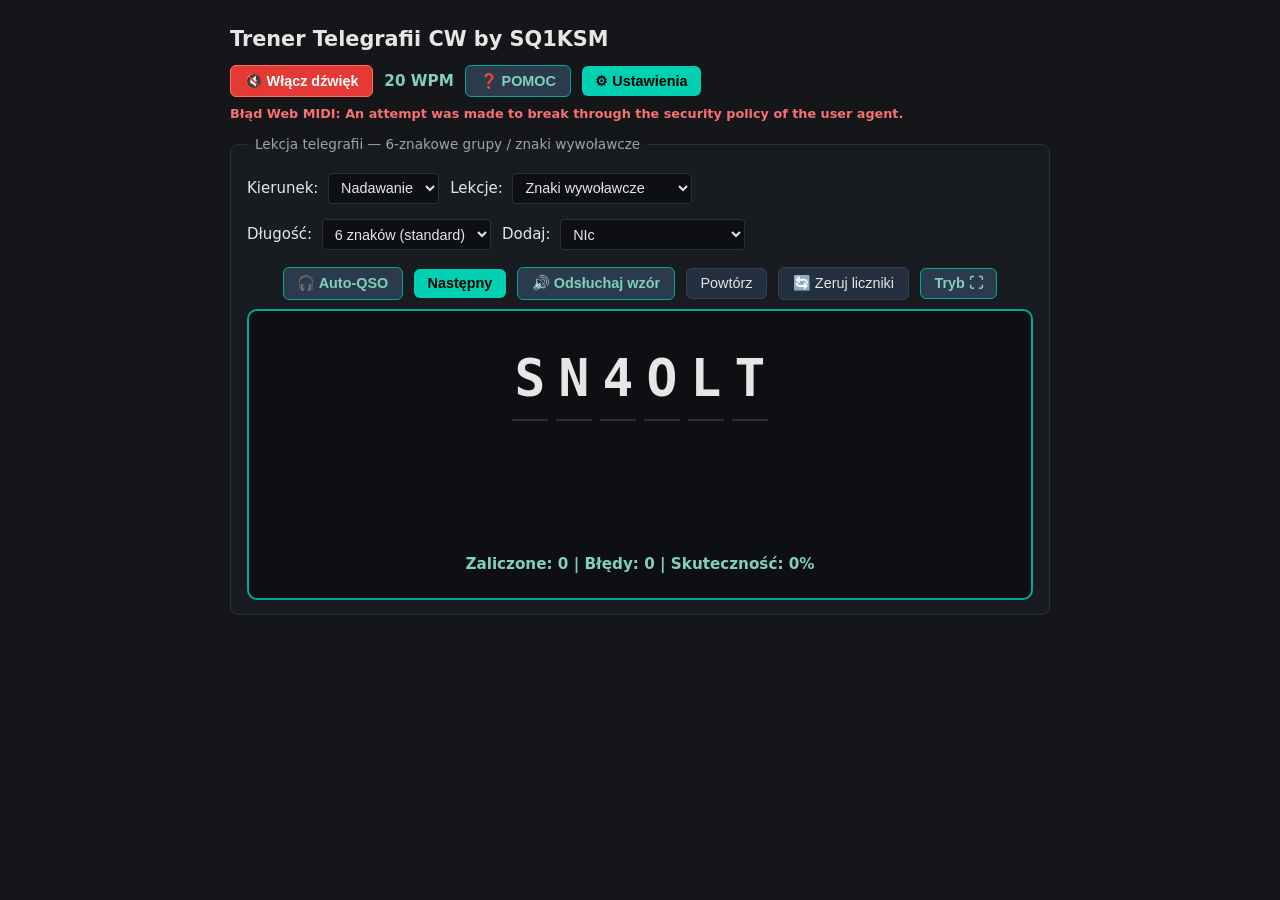
==== commit 27451fb6: "Add files via upload" ====
--- a/index.html
+++ b/index.html
@@ -8,7 +8,7 @@
     <meta http-equiv="Pragma" content="no-cache">
     <meta http-equiv="Expires" content="0">
     <title>Trener Telegrafii CW (MIDI) by SQ1KSM v3</title>
-    <link rel="stylesheet" href="style.css?v=15">
+    <link rel="stylesheet" href="style.css?v=16">
 </head>
 
 <body>
@@ -429,8 +429,14 @@
         <div class="lesson-box" id="lesson-box">
             <div class="lesson-grid" id="lesson-grid"></div>
             <div id="receive-answer-row" class="row receive-answer-row" style="display:none;">
-                <button id="receive-good-btn" type="button" class="receive-good-btn">✓ Dobrze (Enter)</button>
-                <button id="receive-bad-btn" type="button" class="danger-btn">✕ Źle</button>
+                <button id="receive-good-btn" type="button" class="receive-good-btn">
+                    <span>✓ Dobrze (Enter)</span>
+                    <span class="receive-paddle-label">DIT</span>
+                </button>
+                <button id="receive-bad-btn" type="button" class="danger-btn">
+                    <span>✕ Źle</span>
+                    <span class="receive-paddle-label">DAH</span>
+                </button>
             </div>
             <div class="lesson-msg" id="lesson-msg"></div>
             <div class="lesson-stats" id="lesson-stats">Zaliczone: 0 | Błędy: 0</div>
--- a/style.css
+++ b/style.css
@@ -280,6 +280,22 @@
     flex-shrink: 0;
 }
 
+.receive-answer-row button {
+    display: flex;
+    flex-direction: column;
+    align-items: center;
+    justify-content: center;
+    min-width: 9rem;
+    min-height: 3.6rem;
+    padding: .5rem 1rem;
+    line-height: 1.2;
+}
+
+.receive-paddle-label {
+    font-size: .82em;
+    opacity: .8;
+}
+
 .receive-answer-row input {
     width: min(18rem, 70vw);
     padding: .55rem .7rem;
@@ -296,7 +312,6 @@
     color: #001513;
     border: 1px solid #00d1b2;
     border-radius: 6px;
-    padding: .5rem .8rem;
     font-weight: 700;
 }
 
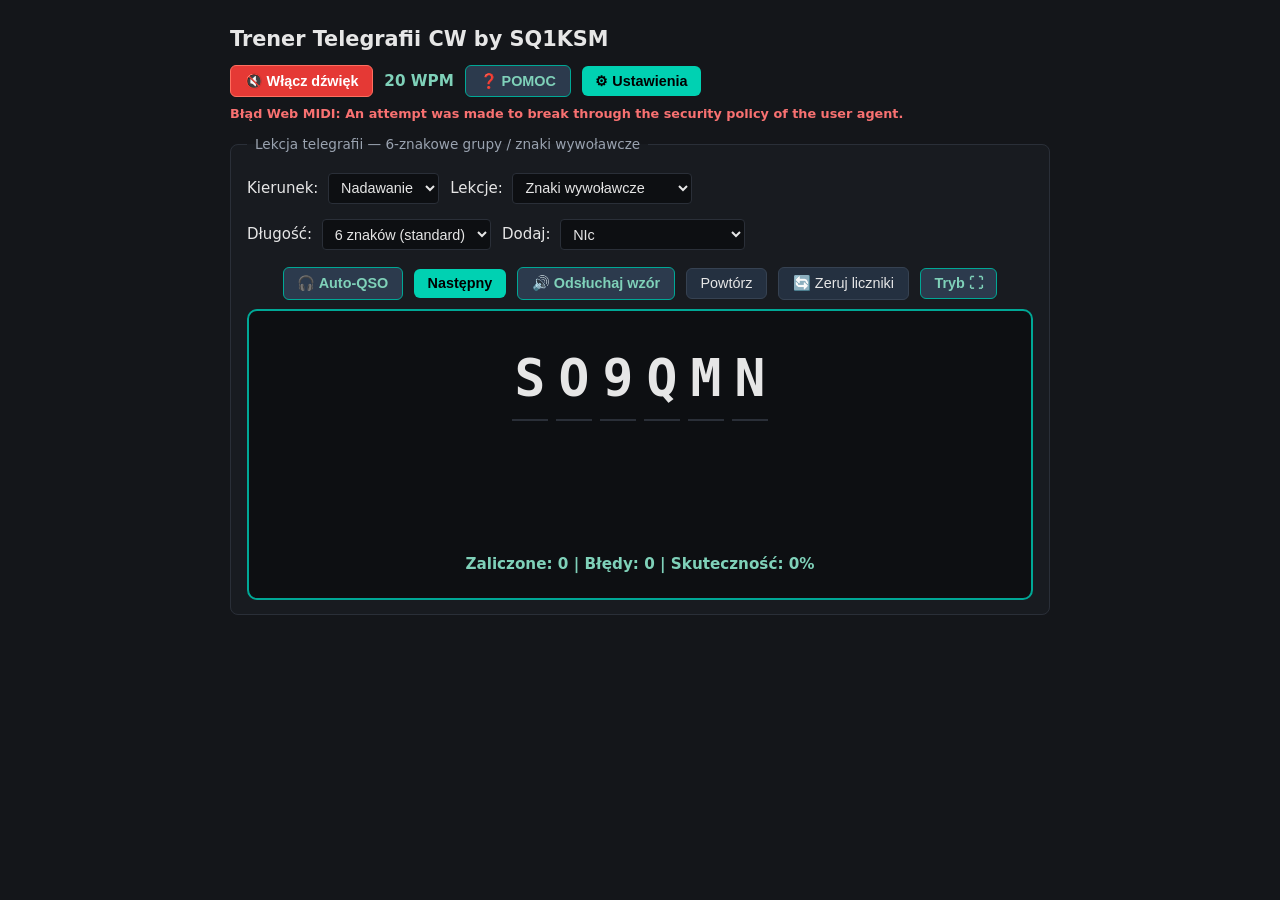
==== commit 12081aec: "Add files via upload" ====
--- a/index.html
+++ b/index.html
@@ -501,7 +501,7 @@
     <script src="morse.js?v=5"></script>
     <script src="lessons.js?v=24"></script>
     <script src="midi.js?v=6"></script>
-    <script src="app.js?v=10"></script>
+    <script src="app.js?v=11"></script>
 </body>
 
 </html>
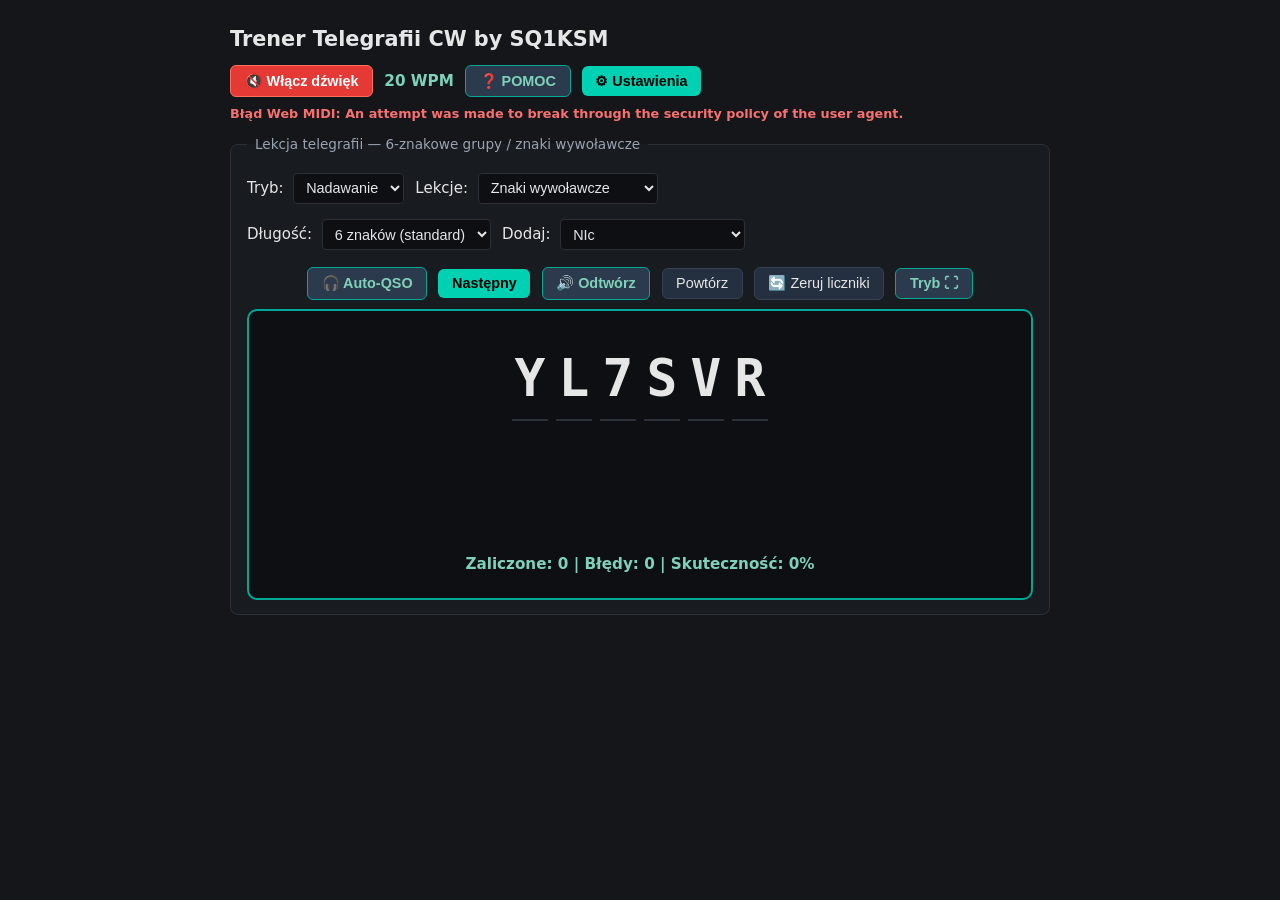
==== commit 3f668995: "Add files via upload" ====
--- a/index.html
+++ b/index.html
@@ -4,6 +4,12 @@
 <head>
     <meta charset="utf-8" />
     <meta name="viewport" content="width=device-width, initial-scale=1" />
+    <meta name="theme-color" content="#14161a" />
+    <meta name="apple-mobile-web-app-capable" content="yes" />
+    <meta name="apple-mobile-web-app-status-bar-style" content="black-translucent" />
+    <meta name="apple-mobile-web-app-title" content="Trener CW" />
+    <link rel="manifest" href="manifest.json" />
+    <link rel="apple-touch-icon" href="apple-touch-icon.png" />
     <meta http-equiv="Cache-Control" content="no-cache, no-store, must-revalidate">
     <meta http-equiv="Pragma" content="no-cache">
     <meta http-equiv="Expires" content="0">
@@ -120,6 +126,7 @@
     <div class="topbar">
         <h1>Trener Telegrafii CW by SQ1KSM</h1>
         <div class="row">
+            <button id="install-app-btn" class="install-btn" type="button" hidden>⬇ Zainstaluj aplikację</button>
             <button id="unlock-audio-btn" class="danger-btn">🔇 Włącz dźwięk</button>
             <span id="quick-wpm-badge" style="color:#7fd1b9; font-weight:bold; font-size:.95rem;">20 WPM</span>
             <a href="pomoc.html" target="_blank" style="text-decoration:none;"><button type="button" class="nav-btn">❓
@@ -240,21 +247,23 @@
                     </select>
                 </label>
             </div>
-            <div class="row" style="align-items: center; gap: 16px;">
+            <div class="row">
                 <label class="checkbox-label"
                     style="margin: 0; display: inline-flex; align-items: center; gap: 8px; cursor: pointer;">
-                    <input type="checkbox" id="any-note"> Akceptuj każdą nutę
-                </label>
+                    <input type="checkbox" id="any-note"> Akceptuj dowolną nutę MIDI
+                </label>
+            </div>
+            <div class="row" style="margin-top:.4rem;">
                 <span id="note-selectors"
-                    style="display: inline-flex; align-items: center; gap: 12px; background: rgba(0, 0, 0, 0.25); border: 1px solid #2d3748; border-radius: 6px; padding: 4px 10px;">
+                    style="display: inline-flex; align-items: center; gap: 12px; flex-wrap:wrap; background: rgba(0, 0, 0, 0.25); border: 1px solid #2d3748; border-radius: 6px; padding: 4px 10px;">
                     <span
-                        style="font-size: 0.85em; opacity: 0.7; text-transform: uppercase; letter-spacing: 0.5px;">Nuty:</span>
+                        style="font-size: 0.85em; opacity: 0.7; text-transform: uppercase; letter-spacing: 0.5px;">Mapowanie klucza:</span>
                     <label style="display: inline-flex; align-items: center; gap: 5px; margin: 0;">
-                        Lewa (DIT) <input type="number" id="note-dit" min="0" max="127" value="1"
+                        DIT — lewa <input type="number" id="note-dit" min="0" max="127" value="1"
                             style="width: 48px; text-align: center; padding: 2px 4px;">
                     </label>
                     <label style="display: inline-flex; align-items: center; gap: 5px; margin: 0;">
-                        Prawa (DAH) <input type="number" id="note-dah" min="0" max="127" value="2"
+                        DAH — prawa <input type="number" id="note-dah" min="0" max="127" value="2"
                             style="width: 48px; text-align: center; padding: 2px 4px;">
                     </label>
                 </span>
@@ -277,7 +286,7 @@
                 <input id="wpm-slider" type="range" min="5" max="45" value="20">
                 <output id="wpm-out">20 WPM</output>
             </label>
-            <label>Przerwa między literami (poszerzenie):
+            <label>Maks. przerwa między literami (tolerancja dekodera):
                 <input id="char-gap-slider" type="range" min="2.5" max="7.0" step="0.5" value="3.0">
                 <output id="char-gap-out">3.0x dit</output>
             </label>
@@ -288,13 +297,27 @@
                 <input id="max-gap-slider" type="range" min="5" max="25" step="1" value="7">
                 <output id="max-gap-out">7x dit</output>
             </label>
-            <label style="margin-top:.6rem;">
-                <input id="sound-feedback-check" type="checkbox">
-                Dźwięk potwierdzenia (krótki sygnał po nadaniu słowa)
-            </label>
-            <label style="margin-top:.6rem;">
-                <input id="soft-error-check" type="checkbox" checked>
-                Łagodny tryb błędów: nie przerywaj od razu — czekaj na dłuższą pauzę
+            <div class="row" style="margin-top:.6rem;">
+                <label style="margin:.25rem 0;">
+                    <input id="sound-feedback-check" type="checkbox">
+                    Dźwięk potwierdzenia
+                </label>
+                <label style="margin:.25rem 0;">
+                    <input id="soft-error-check" type="checkbox" checked>
+                    Łagodny tryb błędów: nie przerywaj od razu
+                </label>
+                <label style="margin:.25rem 0;" title="Dotyczy trybu Nadawanie; po wskazanej liczbie błędów przy tym samym zadaniu przejdź dalej.">
+                    <input id="skip-after-three-errors-check" type="checkbox">
+                    Automatycznie przejdź dalej po błędach (Nadawanie)
+                </label>
+                <label id="skip-after-errors-row" style="display:none; margin:.25rem 0; flex:1; min-width:220px;">
+                    <input id="skip-after-errors-slider" type="range" min="1" max="10" step="1" value="3">
+                    <output id="skip-after-errors-out">3 błędy</output>
+                </label>
+            </div>
+            <label style="margin-top:.25rem;">Opóźnienie odpowiedzi i tekstu w trybie Odbiór:
+                <input id="receive-reveal-delay-slider" type="range" min="0" max="15" step="1" value="0">
+                <output id="receive-reveal-delay-out">0 s</output>
             </label>
             <div class="row" style="margin-top:.5rem;">
                 <span>Tryb Dongla:</span>
@@ -305,7 +328,7 @@
                 <button class="mode-btn" data-prog="1">Straight Key</button>
             </div>
             <label style="margin-top:.7rem;">
-                <input id="sync-decoder" type="checkbox" checked> Synchronizuj dekoder z WPM
+                <input id="sync-decoder" type="checkbox" checked> Synchronizuj dekoder z WPM nadawania
             </label>
             <div id="manual-rx-box" style="display:none;">
                 <label>Osobne WPM dekodera:
@@ -313,6 +336,15 @@
                     <output id="rx-wpm-out">20 WPM</output>
                 </label>
             </div>
+            <label style="margin-top:.7rem;">
+                <input id="sync-playback" type="checkbox" checked> Synchronizuj odtwarzanie z WPM nadawania
+            </label>
+            <div id="manual-playback-wpm-box" style="display:none;">
+                <label>Osobne WPM odtwarzania:
+                    <input id="playback-wpm-slider" type="range" min="5" max="45" value="20">
+                    <output id="playback-wpm-out">20 WPM</output>
+                </label>
+            </div>
             <div class="thresholds" id="thresholds-info">dit: 60 ms | litera po 180 ms | limit pauzy: 600 ms</div>
         </fieldset>
 
@@ -326,7 +358,7 @@
         <legend id="lesson-legend">Lekcja telegrafii — grupy znaków / znaki wywoławcze</legend>
         <div class="lesson-settings">
             <div class="row lesson-main-settings">
-                <label>Kierunek:
+                <label>Tryb:
                     <select id="lesson-direction">
                         <option value="send" selected>Nadawanie</option>
                         <option value="receive">Odbiór</option>
@@ -337,6 +369,7 @@
                     <select id="lesson-type">
                         <option value="koch">Metoda Kocha</option>
                         <option value="letters">Tylko litery</option>
+                        <option value="digits">Tylko cyfry</option>
                         <option value="mixed">Losowe znaki</option>
                         <option value="callsign" selected>Znaki wywoławcze</option>
                         <option value="qso">Krótkie łączności</option>
@@ -498,10 +531,10 @@
         </div>
     </div>
 
-    <script src="morse.js?v=5"></script>
-    <script src="lessons.js?v=24"></script>
-    <script src="midi.js?v=6"></script>
-    <script src="app.js?v=11"></script>
+    <script src="morse.js?v=6"></script>
+    <script src="lessons.js?v=32"></script>
+    <script src="midi.js?v=9"></script>
+    <script src="app.js?v=17"></script>
 </body>
 
 </html>
--- a/style.css
+++ b/style.css
@@ -110,6 +110,21 @@
     font-weight: 600;
 }
 
+.install-btn {
+    background: #00a896;
+    color: #001513;
+    border-color: #00d1b2;
+    font-weight: 700;
+}
+
+.install-btn:hover {
+    background: #00d1b2;
+}
+
+.install-btn[hidden] {
+    display: none;
+}
+
 .danger-btn {
     background: #e53935;
     color: #ffffff;
@@ -292,7 +307,7 @@
 }
 
 .receive-paddle-label {
-    font-size: .82em;
+    font-size: 1.5em;
     opacity: .8;
 }
 
@@ -359,6 +374,7 @@
 }
 
 body.focus-mode fieldset {
+    position: relative;
     border: none;
     background: transparent;
     padding: 0;
@@ -370,10 +386,14 @@
 }
 
 body.focus-mode .lesson-action-buttons {
-    justify-content: center;
-    gap: .4rem;
-    margin-bottom: .4rem !important;
-    flex-shrink: 0;
+    position: absolute;
+    z-index: 2;
+    bottom: 2.4rem;
+    left: .6rem;
+    width: calc(100% - 1.2rem);
+    justify-content: center;
+    gap: .6rem;
+    margin: 0 !important;
 }
 
 body.focus-mode .lesson-action-buttons button {
@@ -382,6 +402,7 @@
 }
 
 body.focus-mode .lesson-box {
+    position: relative;
     flex: 1;
     min-height: 0;
     width: 100%;
@@ -392,6 +413,14 @@
     flex-direction: column;
     justify-content: center;
     align-items: center;
+}
+
+body.focus-mode .lesson-stats {
+    position: absolute;
+    right: .6rem;
+    bottom: .35rem;
+    left: .6rem;
+    text-align: center;
 }
 
 body.focus-mode .lesson-grid {
